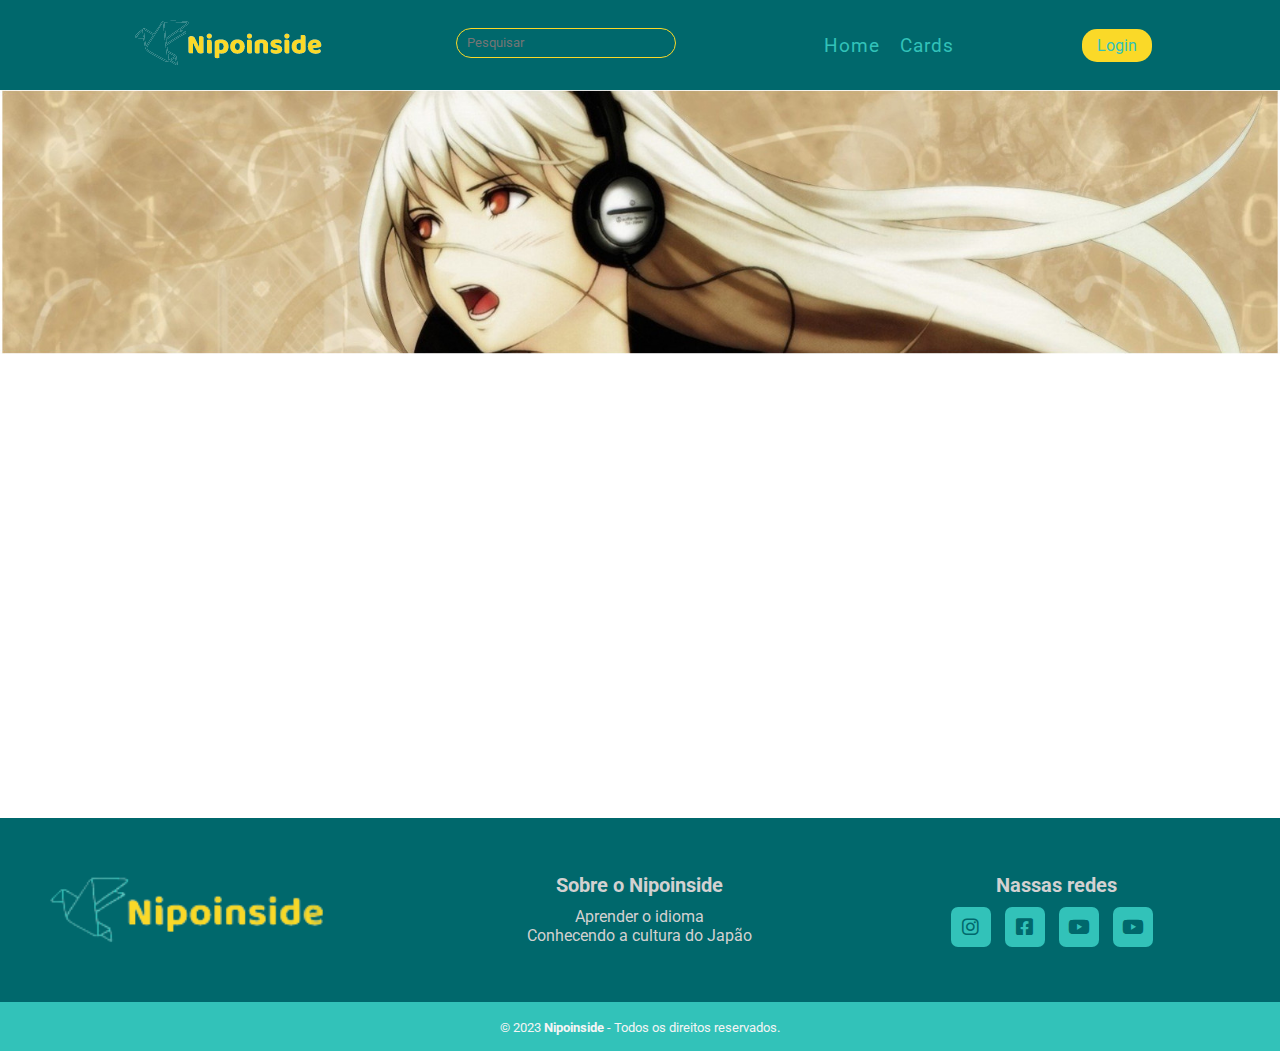
==== hiragana.html @ f529a813 "novo commit do site nipoinside com css e jacascript" ====
<!DOCTYPE html>
<html lang="pt-br">
<head>
    <meta charset="UTF-8">
    <meta name="viewport" content="width=device-width, initial-scale=1.0">
    <link rel="stylesheet" href="css/style-hiragana.css">
    <link rel="stylesheet" href="fontawesome/css/all.min.css">
<!--
    <script src="https://kit.fontawesome.com/444bbb1b85.js" crossorigin="anonymous"></script>
-->
    <title>Hiragana</title>
</head>
<body>

    <header>
        <nav class="nav-bar">
            <a class="logo" href="index.html"><img src="img/logosembg.png" alt="Logotipo do site" ></a></div>
            <div class="buscar">
                <div class="search-container">
                    <form>
                      <input type="text" placeholder="Pesquisar">
                    </form>
                </div>
            </div>
            <div class="nav-list">
            <ul>
                <li class="item"><a href="index.html" class="nav-link">Home</a></li>
                <li class="item"><a href="cards.html" class="nav-link">Cards</a></li>
                
            </ul>
            </div>
            <div class="login-button">
                <button><a href="#">Login</a></button>
            </div>

            <div class="mobile-menu-icon">
                <button onclick="menushow()"><img src="icons/baricon.png" alt=""></button>
            </div>
        </nav>

        <div class="mobile-menu">
            <ul>
                <li class="item"><a href="index.html" class="nav-link">Home</a></li>
                <li class="item"><a href="cards.html" class="nav-link">Cards</a></li>
                
            </ul>
            <div class="login-button">
                <button><a href="#">Login</a></button>
            </div>
        </div>
    </header>
   
   

    
<main class="container">
    <article>
        <div class="banner">
            <div>
                <img src="img/capa12.jpg" alt="Capa do site">
               
            </div>




            <br><br><br><br>

            <footer class="footer-pagina">
              <div class="grupo-1">
                  <div class="box">
                      <figure>
                          <a href="#">
                              <img src="img/logosfundo.png" alt="logo nipoinside">
                          </a>
                      </figure>
                  </div>
                  <div class="box">
                      <h2>Sobre o Nipoinside</h2>
                      <p>Aprender o idioma</p>
                      <p>Conhecendo a cultura do Japão</p>
                  </div>
                  <div class="box">
                      <h2>Nassas redes</h2>
                      <div class="rede-social">
                          <a href="#" class="fa-brands fa-instagram"></a>
                          <a href="#" class="fa-brands fa-square-facebook"></a>
                          <a href="#" class="fa-brands fa-youtube"></a>
                          <a href="#" class="fa-brands fa-youtube"></a>
                      </div>
                  </div>
              </div>
              <div class="grupo-2">
                  <small>&copy; 2023 <b>Nipoinside</b> - Todos os direitos reservados.</small>
              </div>
          </footer>
      <script src="js/script.js"></script>
      </body>
      </html>
---- css/style-hiragana.css ----
@import url('https://fonts.googleapis.com/css2?family=Roboto:ital,wght@0,100;0,300;0,400;0,500;0,700;1,100&display=swap');

*{
    margin: 0;
    padding: 0;
    box-sizing: border-box;
    font-family: 'Roboto';
}


/*  Header NAV  */ 

nav{
    display: flex;
    justify-content: space-evenly;
    align-items: center;
    height: 8vh;
    background-color: #00686C;
    height: 10vh;
}
.login-button button{
    border: none;
    background-color: #FAD928;
    color: #00686C;
    padding: 7px 15px;
    border-radius: 15px;
}
.login-button button:hover{
    color: #e4e114;
    background-color: #00686C;
    padding: 7px 15px;
    border: solid 1px #e4e114;
}
/* Botao do NAV para mobile*/
.mobile-menu-icon{
    display: none;
}
.mobile-menu{
    background-color: #00686C;    
    display: none;

}

.nav-list ul{
    display: flex;
    list-style: none;
}
.nav-list li{

    letter-spacing: 1px;
    margin-left: 20px;
}


/*Barra de pesquisa*/
.search-container input[type="text"]{
    color: #e4e114;
    margin-left: -0px;
   
}
.search-container {
    
    margin-top: 50px;
    padding-bottom: 55px;
  }

  input[type="text"] {
    margin-left: 40%;
    color: #FAD928;
    background-color: #00686C;
    padding: 10px;
    width: 220px;
    height: 30px;
    border: 1px solid #FAD928;
    border-radius: 20px;
    
  }  

  .login:hover{
    color: #00686C;
    border:#FAD928 solid 1px;
    background-color: #00686C;
    margin: -1px;
}


/*Links da barra principal header*/
a{
    text-decoration: none;
    color: #32C2B9;
    position: center center;
    font-size: 1.2em;
    transition: all 200ms ease;
}
a:hover{
    color: #FAD928;

}
/* Outra maneira de inserir a capa do site
main{
    background: url("img/capa12.jpg") no-repeat
    center center;
    background-size: cover;
    height: 40vh;
}
*/

/* imagem de CAPA */
.banner img{
    width: 100%;
 
}

.topo{
    margin-top: -5px;
    padding-top: -50;
    position: absolute;
    
}
.barra-topo{
    display: flex;
    justify-content: space-between;
    margin: auto 30px;
}
/*Cards tranparentes no banner capa*/
.cardsbanner{
   
    background-color: rgba(255, 255, 255, 0.5);
    border-radius: 10px;
    width: 15%;
    padding-top: 0;
    justify-content: center;
    justify-items: center;
    color: #00686C;

}

.cardsbanner h2{

}
.cardsbanner1 img{
    margin-top: -20px;
}
/*Card transparente no banner capa kanji*/
.cardsbanner1{
    position: absolute;
    background-color: rgba(255, 255, 255, 0.5);
    border-radius: 10px;
    width: 13rem;
    height: 10%;    
    color: #00686C;
    margin-left: 65%;
    margin-top: 1%;
    padding: 3rem 2rem 3rem 4rem;
}
.cardsbanner1 p{
    color: #00686C;
    font-size: 20px;
    padding-left: 0px;
    padding-right: 30px;
    margin-bottom: 0%;
    margin-top: -10%;
    padding-bottom: 0%;
}



.card{
    height: 200%;
    width: 120%;
}
.card h2{
    color: #055457;
}
.cards{

    justify-content: center;
    display: flex;
    align-items: center;
    height: 18vh;

}

aside.cards  section.card{
    display: flex;
    justify-content: space-around;
    flex-direction: column;
    align-items: center;
    text-align: center;
    background: #32c2b8d5;
    padding: 1rem .5rem;
    border-radius: 5px;
    max-height: 250px;
    max-width: 250px;
    min-width: 250px;
    margin-left: 35px;
    box-shadow: 0px 1px 6px .5px rgba(0, 0, 0, 0.7);
    padding: 130px 120px;
    
}
aside.cards  section.card:first-child{
    background-color: #fada28b6;
    margin-left: 0;
    min-width: 250px;
    margin: 0px;
 
}

aside.cards section.card h2{
    margin: 16px 45px;
    font-size: 100%;
    margin: 6px;
}
/*Primeiro card*/

.hiragana{ /* Estilo do texto dos cards*/ 
    justify-content: center;
    display: flex;
    font-size: 20px;
    font-weight: 500;
    gap: .2rem;
    padding-top: 3px;
    margin-top: 4px;
}

 .a{
    background-color: #00686C;
    color: #fcfcfc;
    align-items: center;
    border-radius: 50%;
    width: 30px;
    height: 30px;
  
}
.i, .u, .e, .o{
    color: #00686C;
    background-color: aliceblue;
    border-radius: 50%;
    padding-bottom: 3px;
    width: 30px;
    height: 30px;
}

.card-3 .r{
    font-size: 18px;
    font-weight: 400;
    width: 30px; 
    height: 30px;
    background-color: #fcfcfc; 
    border-radius: 50%;
}
/* terceiro card */
.card-body p{
    font-size: 16px;
    color: #00686C;
    font-weight: bold;
}

/*Card footer*/
/* Link dos CARDS */
.card-footer-1 a{
    position: relative;
    text-decoration: none;    
    margin: 2px 10px;
    display: flex;
    color: #4d4d4d;
    font-weight: 600;
    background-color: #44c6e7;
    border-radius: 5px;
    padding: 15px 80px 10px 80px;
    margin-top: 10px;
}


.card-footer-2 a{
    position: relative;
    text-decoration: none;
    margin: 2px 10px;
    display: flex;
    color: #4d4d4d;
    font-weight: 600;
    background-color: #fada28;
    border-radius: 5px;
    padding: 15px 80px 10px 80px;
    margin-top: 10px;
    margin-bottom: 5px;
}


.card-footer-3 a{
    position: relative;
    text-decoration: none;
    margin: 2px 10px;
    display: flex;
    color: #4d4d4d;
    font-weight: 600;
    background-color: #fada28;
    border-radius: 5px;
    padding: 15px 80px 10px 80px;
    margin-top: 10px;
}

/* Container de 3 Textos*/
.container-texto{
    border: solid 1px #edd;
    display: flex;
    justify-content: center; /* Centralizar horizontalmente */
    align-items: center; /* Centralizar verticalmente */
    height: 70vh;
    width: 70vh;
    margin: 2%;
    width: 100%;    
    display: flex;
     padding-top: 10%;
     margin: 0;
  
    text-indent: 10%;
    text-align: justify;
    
}
.container-link{
    flex: 1;
    padding: 20px;
 
    max-width: 270px;
    margin: 15px;  
}
.container-link p{
    color: #636363;
}
.link-texto{
    color: #636363;
    text-indent: 0;
}

.first-letter-styling::first-letter {
    font-size: 45px; /* Tamanho de fonte para a primeira letra */
    color: #05979c; /* Cor da primeira letra */
    font-weight: bold; /* Estilo de fonte para a primeira letra */

  }
  .saiba{
    margin-top: -25px;
    float: right;
  }
  .saiba a{
    font-size: 14px;
    background-color: #05979c;
    width: 90px;
    color: #fff;
    text-decoration: none;
    padding: 5px;
    border-radius: 5px;
  }

  /*Conteudo do audio card central*/

  .frase{
    text-align: center;
  }


.totoro p{
 
    margin-bottom: 90px;
}
.img-totoro{
    position: relative;
    width: 100%;
    height: 100%;
}
.img-container{
    position: relative;
  }
figcaption {
    position: absolute;
    top: 0;
    left: 0;
    right: 0;
    width: 30%;
    background-color: rgba(0, 0, 0, 0.5); /* Cor de fundo da legenda */
    color: #fff; /*Cor do texto da legenda */
    padding: 1px; /* Espaçamento interno da legenda */
  }
 
  .significado {
    margin-left: 40px;
    padding-left: 30px;
    margin: 10px;
    display: flex;
    padding-top: 0px;

}
.iconeplay img{
    width: 30px;
    height: 30px;
  }
  .img-totoro{
    width: 100%;
    margin: 0;
    padding: 0;
}

.container-box {

    display: flex;
  justify-content: center;
  align-items: center;
  width: 100%;

  }
  
  .box-um {   
    flex: 1;
    justify-content: center;
    align-items: center;
    border: 1px solid #ccc;
    padding: 10px;
    width: 700pxpx;
  }




/*Footer*/
.footer-pagina{
    position: absolute;
    width: 100%;
    background-color: #00686C;
    text-align: center;
    margin-top: 30%;
}
.footer-pagina .grupo-1{
    padding-top: 90px;
    width: 100%;
    padding: 0 90px 0 0;
    max-width: 1200px;
    margin: auto;
    display: grid;
    grid-template-columns: repeat(3, 1fr);
    grid-gap: 50px;
    padding: 45px 0;
}
/*Centralizar o logo no footer*/
.footer-pagina .grupo-1 .box img{
    width: 80%;
    height: 80%;
    display: flex;
    justify-content: center;
    align-items: center;
}
/*estilizar textos*/
.footer-pagina .grupo-1 .box h2, p{
    color: #d3d1d1;
}
.footer-pagina .grupo-1 .box h2{
    color: #d3d1d1;
    margin: 10px;
    font-size: 20px;
}
/*Icones redes sociais*/

.footer-pagina .grupo-1 .box .rede-social a{
    display: inline-block;
    text-decoration: none;
    width: 40px;
    height: 40px;
    line-height: 40px;
    color: #00686C;
    margin-right: 10px;
    align-items: center;
    background-color: #32C2B9;
    text-align: center;
    margin-bottom: 10px;
    border-radius: 7px;
}
.footer-pagina .grupo-1 .box .rede-social a:hover{
    color:#e4e114;
}
.footer-pagina .grupo-2{
    background-color: #32C2B9;
    padding: 15px;
    text-align: center;
    color: #f5f5f5;
}

/*media 730px  */
@media (max-width: 730px){
    .nav-bar{
        padding: 1.5rem 4rem;
    }
    .item{
        display: none;
    }
    .logo img{
        width: 120px;
        float: left;
    }
    .login-button{
        display: none;
    }
    .mobile-menu-icon{
        display: block;
    }
    .mobile-menu-icon button{
        background-color: transparent;
        border: none;
        cursor: pointer;
    }
    .mobile-menu ul{
        display: flex;
        flex-direction: column;
        text-align: center;
        padding-bottom: 1rem;
        
    }
    .mobile-menu .item{
        display: block;
        padding-top: 1.2rem;
        background-color: #00686C;
        padding-bottom: 30px;
        margin-top: 0;
    }
    .mobile-menu .login-button{
        display: block;
        padding: 1rem 2rem;
        background-color: #00686C;
        margin-top: 0;
        
    }
    .mobile-menu .login-button button{
        width: 100%;
        
    }
    .open{
        display: block;
    }
}




/* Media query*/
@media (max-width: 767px) {
   .cards{
        flex-direction: column;
        margin-top: 320px;
   
    }

.card{
    margin-bottom: 32px;
    width: 400px;
}
main.cards section.card{
    margin-left: 0;
    max-height: 350px;   
    
}
aside.cards section.card{
    padding: 130px 180px;
}
aside.cards section.card:first-child{
    margin-left: 32px;
    margin-bottom: 32px;
    
    
}
/* link cards */
.card-footer-1 a, .card-footer-2 a, .card-footer-3 a{   
    margin: 2px 10px;
    padding: 15px 130px 10px 130px;
    margin-top: 10px;
}

}
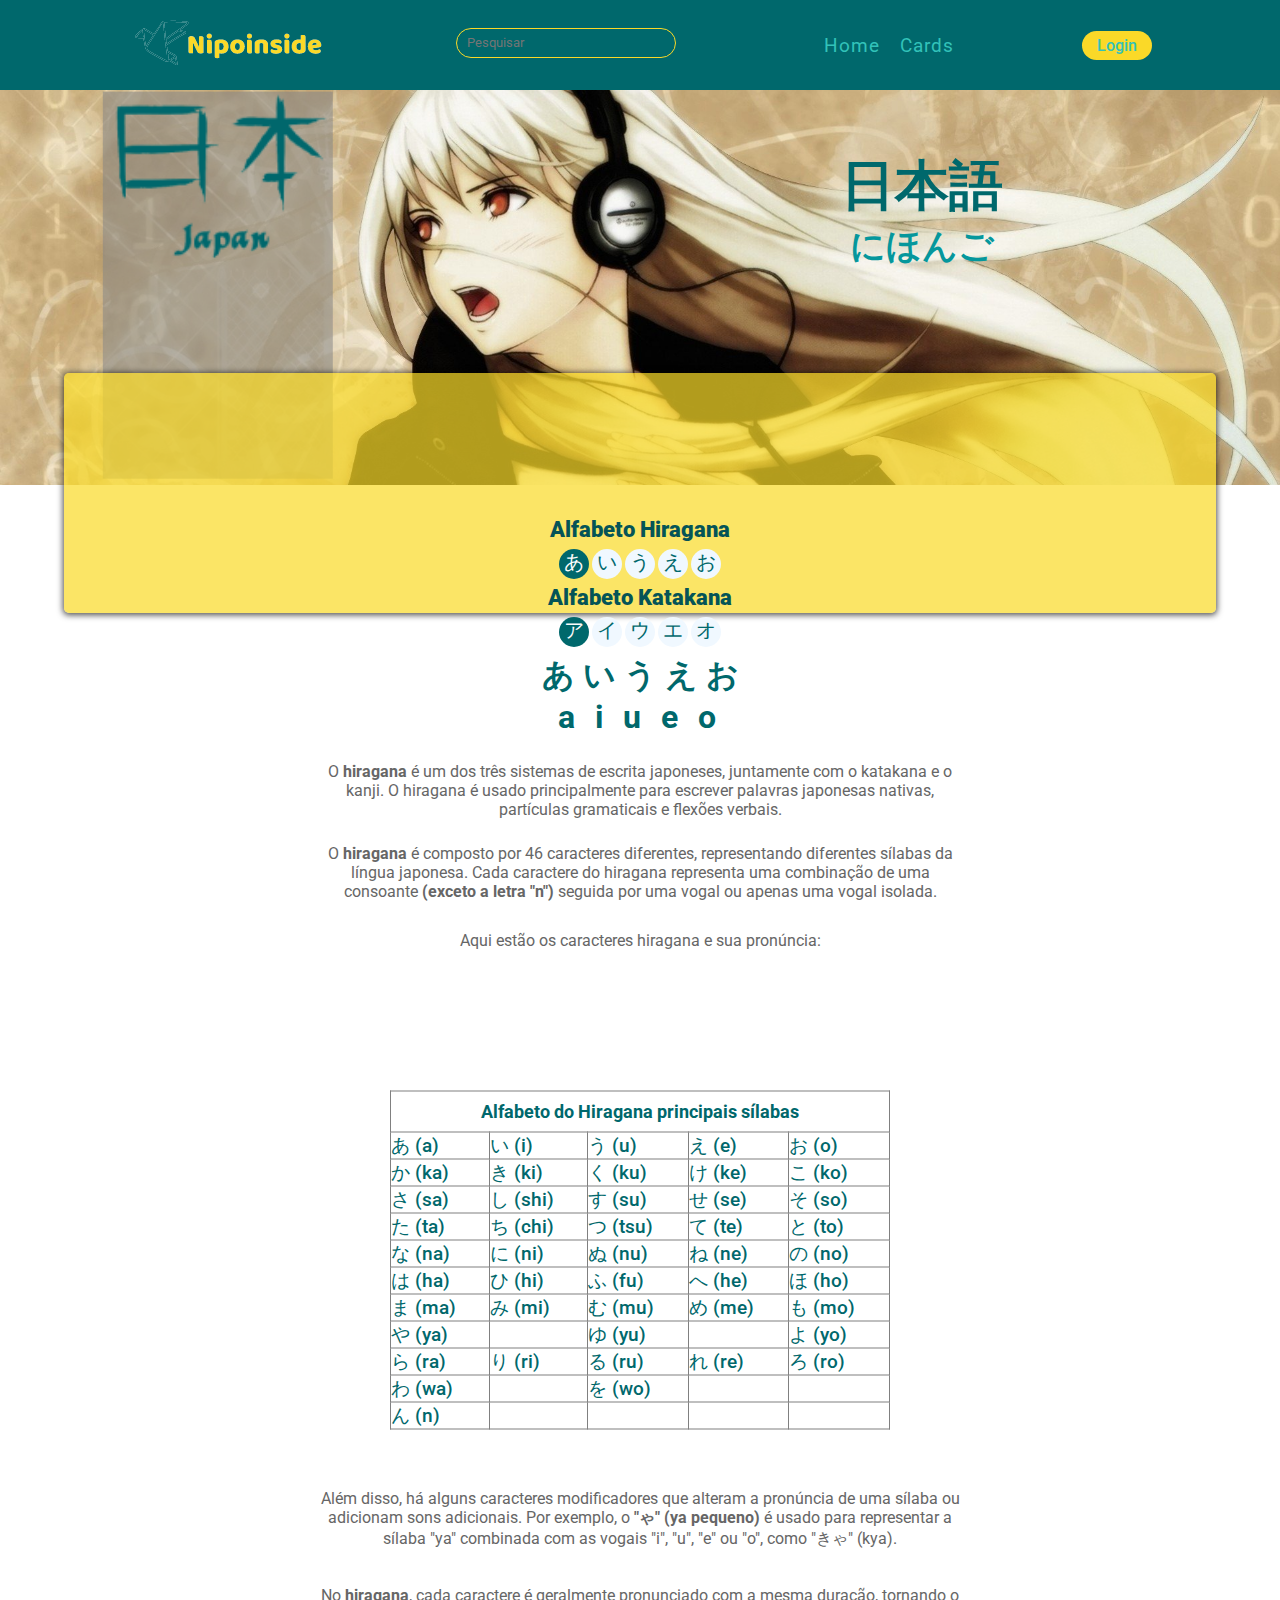
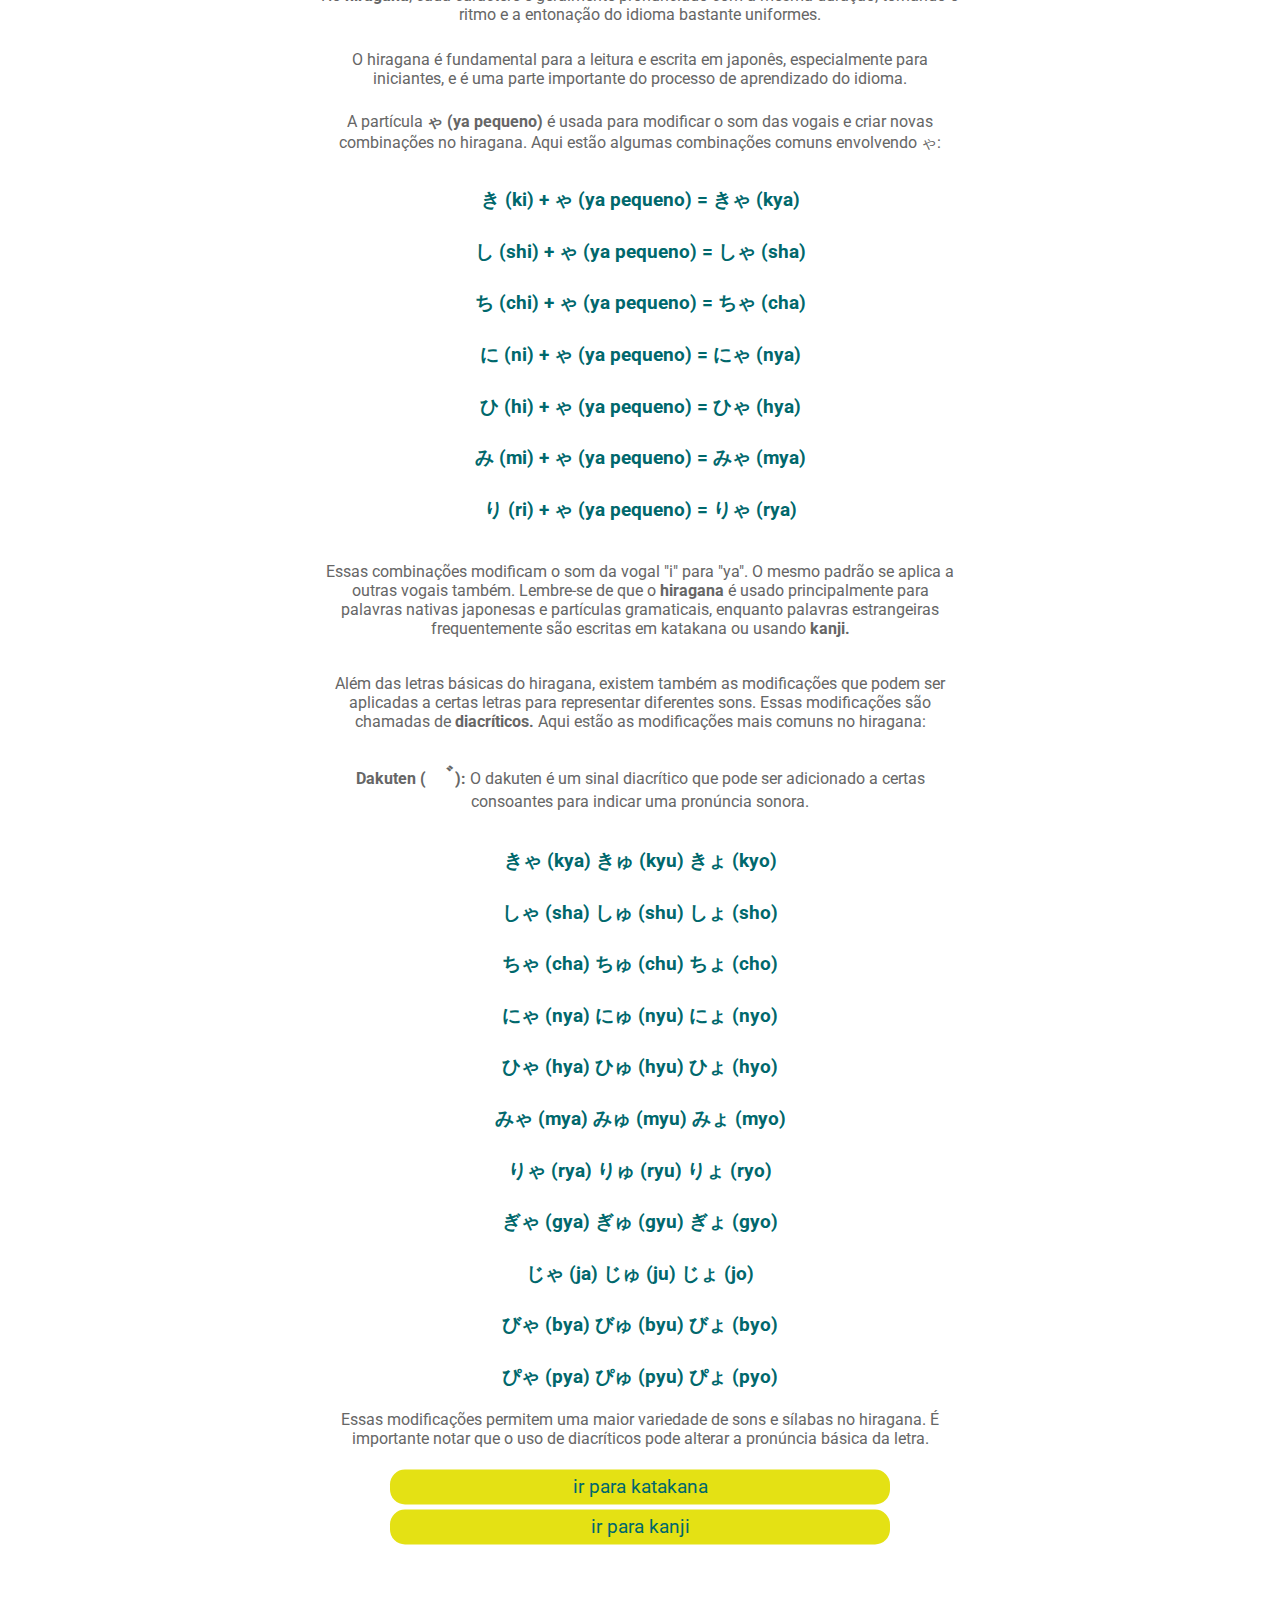
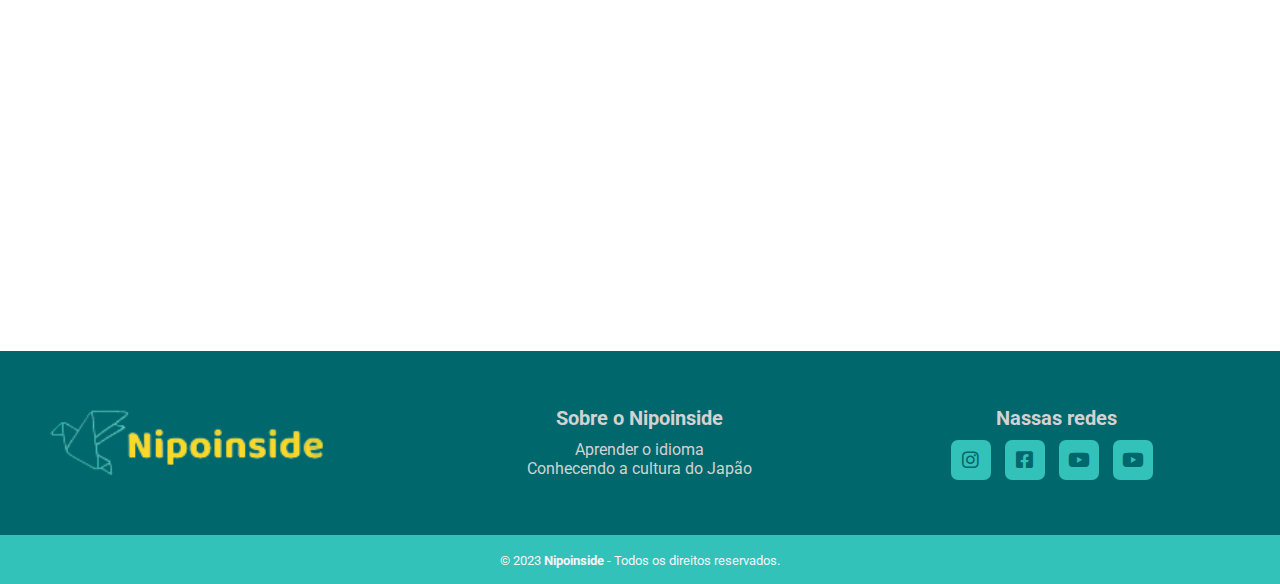
==== commit 0432121d: "commit com nova pagina e estruturas das outras páginas que foram feitas" ====
--- a/hiragana.html
+++ b/hiragana.html
@@ -51,49 +51,286 @@
     </header>
    
    
-
+    
     
 <main class="container">
     <article>
         <div class="banner">
             <div>
-                <img src="img/capa12.jpg" alt="Capa do site">
-               
-            </div>
-
-
-
-
+                <img src="img/capaBanner1.png" alt="Capa do site">
+                
+                </div>
+    <h1 class="figura-banner"><img src="img/kanjijapan.png" alt=""></h1>
+
+    <h1 class="texto-banner">日本語<br>
+        <p>にほんご</p></h1>
+                <!-- CARDS transparentes-->            
+            </div>
+            
+        </article>
+
+
+
+        <aside class="cards">
+
+            <section class="card">
+                <!--Card 1-->        
+               <div class="card-body"></div>
+                        <h2>Alfabeto Hiragana</h2>
+                    
+                        <div class="hiragana">
+                        <p class="a">あ</p>
+                        <p class="i">い</p>
+                        <p class="u">う</p>
+                        <p class="e">え</p>
+                        <p class="o">お</p>
+                        </div>
+        
+                        <h2>Alfabeto Katakana</h2>
+                        <div class="hiragana">
+                        <p class="a">ア</p>
+                        <p class="i">イ</p>
+                        <p class="u">ウ</p>
+                        <p class="e">エ</p>
+                        <p class="o">オ</p>
+                        </div>                
+                        
+            </section>
+        
+        </aside>
+
+
+</main>
             <br><br><br><br>
-
-            <footer class="footer-pagina">
-              <div class="grupo-1">
-                  <div class="box">
-                      <figure>
-                          <a href="#">
-                              <img src="img/logosfundo.png" alt="logo nipoinside">
-                          </a>
-                      </figure>
-                  </div>
-                  <div class="box">
-                      <h2>Sobre o Nipoinside</h2>
-                      <p>Aprender o idioma</p>
-                      <p>Conhecendo a cultura do Japão</p>
-                  </div>
-                  <div class="box">
-                      <h2>Nassas redes</h2>
-                      <div class="rede-social">
-                          <a href="#" class="fa-brands fa-instagram"></a>
-                          <a href="#" class="fa-brands fa-square-facebook"></a>
-                          <a href="#" class="fa-brands fa-youtube"></a>
-                          <a href="#" class="fa-brands fa-youtube"></a>
-                      </div>
-                  </div>
-              </div>
-              <div class="grupo-2">
-                  <small>&copy; 2023 <b>Nipoinside</b> - Todos os direitos reservados.</small>
-              </div>
-          </footer>
-      <script src="js/script.js"></script>
-      </body>
-      </html>+            <div class="container-conteudo">
+                <div class="container-titulo">
+                <h2>あ  い う  え  お</h2>
+                <h3>a i u e o</h3>
+                </div>
+
+                <div class="container-p">
+                <p>  O <strong>hiragana</strong> é um dos três sistemas de escrita 
+                    japoneses, juntamente com o katakana e o kanji.
+                     O hiragana é usado principalmente para escrever
+                      palavras japonesas nativas, partículas gramaticais 
+                      e flexões verbais.
+                </p>
+                <p>
+                    O <strong>hiragana</strong> é composto por 46 caracteres diferentes,
+                     representando diferentes sílabas da língua japonesa. 
+                     Cada caractere do hiragana representa uma combinação 
+                     de uma consoante <b>(exceto a letra "n") </b>seguida por
+                      uma vogal ou apenas uma vogal isolada.
+                </p>
+                <p>
+                    Aqui estão os caracteres hiragana e sua pronúncia:
+                </p>
+                 </div>
+                <table border="1" class="tabela-hiragana">
+                    <tr>
+                        <th colspan="5">Alfabeto do Hiragana principais sílabas</th>
+                    </tr>
+                    <tr>
+                        <td>あ (a)</td>
+                        <td>い (i)</td>
+                        <td>う (u)</td>
+                        <td>え (e) </td>
+                        <td>お (o)</td>
+                    </tr>
+                    <tr>
+                        <td>か (ka)</td>
+                        <td>き (ki)</td>
+                        <td>く (ku)</td>
+                        <td>け (ke)</td>
+                        <td>こ (ko)</td>
+                    </tr>
+                    <tr>
+                        <td>さ (sa)</td>
+                        <td>し (shi)</td>
+                        <td>す (su) </td>
+                        <td>せ (se)</td>
+                        <td>そ (so)</td>
+                    </tr>
+                    <tr>
+                        <td>た (ta) </td>
+                        <td>ち (chi)</td>
+                        <td>つ (tsu)</td>
+                        <td>て (te)</td>
+                        <td>と (to) 
+                        </td>
+                    </tr>
+                    <tr>
+                        <td>な (na)</td>
+                        <td>に (ni)</td>
+                        <td>ぬ (nu)</td>
+                        <td>ね (ne)</td>
+                        <td>の (no) </td>
+                    </tr>
+                    <tr>
+                        <td>は (ha)</td>
+                        <td>ひ (hi)</td>
+                        <td>ふ (fu) </td>
+                        <td>へ (he)</td>
+                        <td>ほ (ho)</td>
+                    </tr>
+                    <tr>
+                        <td>ま (ma)</td>
+                        <td>み (mi)</td>
+                        <td>む (mu)</td>
+                        <td>め (me)</td>
+                        <td>も (mo)</td>
+                    </tr>
+                    <tr>
+                        <td>や (ya)</td>
+                        <td> </td>
+                        <td>ゆ (yu)</td>
+                        <td> </td>
+                        <td>よ (yo)</td>
+                    </tr>
+                    <tr>
+                        <td>ら (ra)</td>
+                        <td>り (ri)</td>
+                        <td>る (ru)</td>
+                        <td>れ (re)</td>
+                        <td>ろ (ro) </td>
+                    </tr>
+                    <tr>
+                        <td>わ (wa)</td>
+                        <td> </td>
+                        <td>を (wo)</td>
+                        <td> </td>
+                        <td> </td>
+                    </tr>
+                    <tr>
+                        <td>ん (n)</td>
+                        <td> </td>
+                        <td> </td>
+                        <td> </td>
+                        <td> </td>
+                    </tr>
+                </table>
+
+                <p>
+                    Além disso, há alguns caracteres modificadores 
+                    que alteram a pronúncia de uma sílaba ou 
+                    adicionam sons adicionais. Por exemplo, 
+                    o <strong>"ゃ" (ya pequeno)</strong> é usado para representar 
+                    a sílaba "ya" combinada com as vogais
+                     "i", "u", "e" ou "o", como "きゃ" (kya).
+                </p>
+
+                <p>
+                    No <strong>hiragana</strong>, cada caractere é geralmente
+                     pronunciado com a mesma duração, tornando 
+                     o ritmo e a entonação do idioma bastante uniformes.
+                </p>
+                <p>
+                    O hiragana é fundamental para a leitura 
+                    e escrita em japonês, especialmente para 
+                    iniciantes, e é uma parte importante do
+                     processo de aprendizado do idioma.
+                </p>
+                <p>
+                    A partícula <strong>ゃ (ya pequeno)</strong> é usada para 
+                    modificar o som das vogais e criar novas 
+                    combinações no hiragana. Aqui estão algumas
+                     combinações comuns envolvendo ゃ:
+                </p>
+
+                <h3>き (ki) + ゃ (ya pequeno) = きゃ (kya)</h3>
+                <h3>し (shi) + ゃ (ya pequeno) = しゃ (sha)</h3>
+                <h3>ち (chi) + ゃ (ya pequeno) = ちゃ (cha)</h3>
+                <h3>に (ni) + ゃ (ya pequeno) = にゃ (nya)</h3>
+                <h3>ひ (hi) + ゃ (ya pequeno) = ひゃ (hya)</h3>
+                <h3> み (mi) + ゃ (ya pequeno) = みゃ (mya)</h3>
+                <h3>り (ri) + ゃ (ya pequeno) = りゃ (rya)</h3>
+<br>
+                <p>
+                    Essas combinações modificam o som da vogal "i" para "ya". 
+                    O mesmo padrão se aplica a outras vogais também. Lembre-se 
+                    de que o <strong>hiragana</strong> é usado principalmente para palavras
+                     nativas japonesas e partículas gramaticais, enquanto palavras
+                      estrangeiras frequentemente são escritas em katakana ou usando <strong>kanji.</strong>
+                </p>
+
+                <p>
+                    Além das letras básicas do hiragana, existem também as modificações 
+                    que podem ser aplicadas a certas letras para representar diferentes sons.
+                     Essas modificações são chamadas de<strong> diacríticos.</strong> Aqui estão as 
+                     modificações mais comuns no hiragana:
+                </p>
+
+                <p>
+                    <strong>Dakuten ( <span class="dakuten">゛</span>):</strong> O dakuten é um sinal diacrítico que pode 
+                    ser adicionado a certas consoantes para indicar uma
+                     pronúncia sonora.
+                </p>
+
+                <h3>きゃ (kya) きゅ (kyu) きょ (kyo)</h3>
+                <h3>しゃ (sha) しゅ (shu) しょ (sho)</h3>
+                <h3>ちゃ (cha) ちゅ (chu) ちょ (cho)</h3>
+                <h3>にゃ (nya) にゅ (nyu) にょ (nyo)</h3>
+                <h3>ひゃ (hya) ひゅ (hyu) ひょ (hyo)</h3>
+                <h3>みゃ (mya) みゅ (myu) みょ (myo)</h3>
+                <h3>りゃ (rya) りゅ (ryu) りょ (ryo)</h3>
+                <h3>ぎゃ (gya) ぎゅ (gyu) ぎょ (gyo)</h3>
+                <h3>じゃ (ja) じゅ (ju) じょ (jo)</h3>
+                <h3>びゃ (bya) びゅ (byu) びょ (byo)</h3>
+                <h3>ぴゃ (pya) ぴゅ (pyu) ぴょ (pyo)</h3>
+
+                <p> Essas modificações permitem uma maior variedade 
+                    de sons e sílabas no hiragana. É importante notar 
+                    que o uso de diacríticos pode alterar a pronúncia básica da letra.
+                </p>
+
+                <div class="botao">
+                <a href="katakana.html"><div class="btn-final">
+                    <p>ir para katakana</p>                   
+                </div>
+                </a>
+
+                <a href="kanji.html"><div class="btn-final">                   
+                    <p>ir para kanji</p>
+                </div>
+                </a>
+                </div>
+
+            </div>
+
+
+
+
+
+
+<!--   FOOTER  -->
+      <footer class="footer-pagina">
+        <div class="grupo-1">
+            <div class="box">
+                <figure>
+                    <a href="#">
+                        <img src="img/logosfundo.png" alt="logo nipoinside">
+                    </a>
+                </figure>
+            </div>
+            <div class="box">
+                <h2>Sobre o Nipoinside</h2>
+                <p>Aprender o idioma</p>
+                <p>Conhecendo a cultura do Japão</p>
+            </div>
+            <div class="box">
+                <h2>Nassas redes</h2>
+                <div class="rede-social">
+                    <a href="#" class="fa-brands fa-instagram"></a>
+                    <a href="#" class="fa-brands fa-square-facebook"></a>
+                    <a href="#" class="fa-brands fa-youtube"></a>
+                    <a href="#" class="fa-brands fa-youtube"></a>
+                </div>
+            </div>
+        </div>
+        <div class="grupo-2">
+            <small>&copy; 2023 <b>Nipoinside</b> - Todos os direitos reservados.</small>
+        </div>
+    </footer>
+    <script src="js/script.js"></script>
+</body>
+</html>--- a/css/style-hiragana.css
+++ b/css/style-hiragana.css
@@ -1,10 +1,12 @@
-@import url('https://fonts.googleapis.com/css2?family=Roboto:ital,wght@0,100;0,300;0,400;0,500;0,700;1,100&display=swap');
+
+@import url('https://fonts.googleapis.com/css2?family=Poppins:wght@400;500;600;700&family=Roboto:wght@300;400;500;700;900&display=swap');
 
 *{
     margin: 0;
     padding: 0;
     box-sizing: border-box;
-    font-family: 'Roboto';
+    font-family: 'Roboto', sans-serif;
+
 }
 
 
@@ -22,8 +24,9 @@
     border: none;
     background-color: #FAD928;
     color: #00686C;
-    padding: 7px 15px;
+    padding: 5px 15px;
     border-radius: 15px;
+    font-weight: 500;
 }
 .login-button button:hover{
     color: #e4e114;
@@ -40,7 +43,6 @@
     display: none;
 
 }
-
 .nav-list ul{
     display: flex;
     list-style: none;
@@ -96,6 +98,7 @@
     color: #FAD928;
 
 }
+
 /* Outra maneira de inserir a capa do site
 main{
     background: url("img/capa12.jpg") no-repeat
@@ -110,106 +113,84 @@
     width: 100%;
  
 }
-
+.banner{
+    position: relative;
+}
+
+.texto-banner {
+    position: absolute;
+    top: 30%;
+
+    width: 20%;
+    right: 8%;
+    transform: translate(-50%, -50%);
+    color: #00686C;
+    font-size: 54px;
+    text-align: center;
+  }
+.figura-banner{
+    position: absolute;
+    top: 49%;
+    background-color: #8585858c;
+    height: 97%;
+    width: 18%;
+    right: 65%;
+    transform: translate(-50%, -50%);
+    color: #00686C;
+    font-size: 54px;
+    text-align: center;
+}
+.texto-banner p{
+    color: #05979c;
+    font-size: 35px;
+}
 .topo{
     margin-top: -5px;
     padding-top: -50;
-    position: absolute;
-    
-}
-.barra-topo{
-    display: flex;
-    justify-content: space-between;
-    margin: auto 30px;
-}
-/*Cards tranparentes no banner capa*/
-.cardsbanner{
-   
-    background-color: rgba(255, 255, 255, 0.5);
-    border-radius: 10px;
-    width: 15%;
-    padding-top: 0;
-    justify-content: center;
-    justify-items: center;
-    color: #00686C;
-
-}
-
-.cardsbanner h2{
-
-}
-.cardsbanner1 img{
-    margin-top: -20px;
-}
-/*Card transparente no banner capa kanji*/
-.cardsbanner1{
-    position: absolute;
-    background-color: rgba(255, 255, 255, 0.5);
-    border-radius: 10px;
-    width: 13rem;
-    height: 10%;    
-    color: #00686C;
-    margin-left: 65%;
-    margin-top: 1%;
-    padding: 3rem 2rem 3rem 4rem;
-}
-.cardsbanner1 p{
-    color: #00686C;
-    font-size: 20px;
-    padding-left: 0px;
-    padding-right: 30px;
-    margin-bottom: 0%;
-    margin-top: -10%;
-    padding-bottom: 0%;
-}
-
-
-
-.card{
-    height: 200%;
-    width: 120%;
-}
+    position: absolute;    
+}
+
+/*Cards primeiro*/
+
 .card h2{
     color: #055457;
 }
-.cards{
-
+.card-body{
+    width: 220px;
+    padding: -50px;
+    margin: 9px;
+}
+.cards{   
     justify-content: center;
     display: flex;
     align-items: center;
-    height: 18vh;
-
+    height: 1vh;
 }
 
 aside.cards  section.card{
+    width: 90%;
+    height: 2%;
     display: flex;
     justify-content: space-around;
     flex-direction: column;
     align-items: center;
     text-align: center;
     background: #32c2b8d5;
-    padding: 1rem .5rem;
     border-radius: 5px;
-    max-height: 250px;
-    max-width: 250px;
-    min-width: 250px;
-    margin-left: 35px;
+
+    margin-left: 20px;
     box-shadow: 0px 1px 6px .5px rgba(0, 0, 0, 0.7);
-    padding: 130px 120px;
-    
-}
-aside.cards  section.card:first-child{
+    padding: 120px 140px;
+    z-index: 3;
     background-color: #fada28b6;
     margin-left: 0;
-    min-width: 250px;
-    margin: 0px;
- 
-}
+}
+
 
 aside.cards section.card h2{
-    margin: 16px 45px;
-    font-size: 100%;
-    margin: 6px;
+    font-weight: 900;
+    font-size: 140%;
+    margin: 5px;
 }
 /*Primeiro card*/
 
@@ -219,11 +200,11 @@
     font-size: 20px;
     font-weight: 500;
     gap: .2rem;
-    padding-top: 3px;
-    margin-top: 4px;
-}
-
- .a{
+    padding-top: 1px;
+    margin-top: 1px;
+}
+
+ .hiragana .a{
     background-color: #00686C;
     color: #fcfcfc;
     align-items: center;
@@ -241,187 +222,107 @@
     height: 30px;
 }
 
-.card-3 .r{
-    font-size: 18px;
-    font-weight: 400;
-    width: 30px; 
-    height: 30px;
-    background-color: #fcfcfc; 
-    border-radius: 50%;
-}
-/* terceiro card */
-.card-body p{
-    font-size: 16px;
-    color: #00686C;
-    font-weight: bold;
-}
-
 /*Card footer*/
 /* Link dos CARDS */
 .card-footer-1 a{
     position: relative;
     text-decoration: none;    
-    margin: 2px 10px;
+    margin: 2px 20px;
     display: flex;
     color: #4d4d4d;
     font-weight: 600;
-    background-color: #44c6e7;
+    background-color: #53CCC3;
     border-radius: 5px;
-    padding: 15px 80px 10px 80px;
+    padding: 15px 115px 10px 115px;
     margin-top: 10px;
 }
-
-
-.card-footer-2 a{
+.container-conteudo p{
+    color: #5f5f5f;
+}
+.container-conteudo{
+
+   
+}
+/* TABELA HIRAGANA*/
+.tabela-hiragana{
+    border-collapse: collapse;
+    min-width: 500px;
+    max-width: 100%;
+    color: #00686C;
     position: relative;
-    text-decoration: none;
-    margin: 2px 10px;
-    display: flex;
-    color: #4d4d4d;
-    font-weight: 600;
-    background-color: #fada28;
-    border-radius: 5px;
-    padding: 15px 80px 10px 80px;
-    margin-top: 10px;
-    margin-bottom: 5px;
-}
-
-
-.card-footer-3 a{
+    margin-top: 20%;
+    top: 50%;
+    left: 50%;
+    transform: translate(-50%, -50%);
+    padding-bottom: 0;
+    margin-bottom: 0;
+
+}
+.tabela-hiragana th{
+    padding: 10px;
+    font-size: 1.1em;
+}
+.tabela-hiragana td{
+    font-size: 1.2em;
+    font-weight: 500;
+}
+.container-titulo h2{
+    font-size: 2em;
+    margin-top: 20%;
+    color: #00686C;
     position: relative;
-    text-decoration: none;
-    margin: 2px 10px;
-    display: flex;
-    color: #4d4d4d;
-    font-weight: 600;
-    background-color: #fada28;
-    border-radius: 5px;
-    padding: 15px 80px 10px 80px;
-    margin-top: 10px;
-}
-
-/* Container de 3 Textos*/
-.container-texto{
-    border: solid 1px #edd;
-    display: flex;
-    justify-content: center; /* Centralizar horizontalmente */
-    align-items: center; /* Centralizar verticalmente */
-    height: 70vh;
-    width: 70vh;
-    margin: 2%;
-    width: 100%;    
-    display: flex;
-     padding-top: 10%;
-     margin: 0;
-  
-    text-indent: 10%;
-    text-align: justify;
-    
-}
-.container-link{
-    flex: 1;
-    padding: 20px;
- 
-    max-width: 270px;
-    margin: 15px;  
-}
-.container-link p{
-    color: #636363;
-}
-.link-texto{
-    color: #636363;
-    text-indent: 0;
-}
-
-.first-letter-styling::first-letter {
-    font-size: 45px; /* Tamanho de fonte para a primeira letra */
-    color: #05979c; /* Cor da primeira letra */
-    font-weight: bold; /* Estilo de fonte para a primeira letra */
-
-  }
-  .saiba{
-    margin-top: -25px;
-    float: right;
-  }
-  .saiba a{
-    font-size: 14px;
-    background-color: #05979c;
-    width: 90px;
-    color: #fff;
-    text-decoration: none;
-    padding: 5px;
-    border-radius: 5px;
-  }
-
-  /*Conteudo do audio card central*/
-
-  .frase{
-    text-align: center;
-  }
-
-
-.totoro p{
- 
-    margin-bottom: 90px;
-}
-.img-totoro{
+    transform: translate(-50%, -50%);
+    margin-top: 8%;
+    top: 50%;
+    left: 50%;
+    width: 50%;
+    text-align: center;
+}
+.container-titulo h3{
+    font-size: 2em;
+    letter-spacing: 6px;
+    margin-top: 0;
+    padding-bottom: 6px;
+}
+
+.container-conteudo p, h3{
+   color: #666;
+   min-width: 500px;
+    max-width: 50%;
     position: relative;
-    width: 100%;
-    height: 100%;
-}
-.img-container{
-    position: relative;
-  }
-figcaption {
-    position: absolute;
-    top: 0;
-    left: 0;
-    right: 0;
-    width: 30%;
-    background-color: rgba(0, 0, 0, 0.5); /* Cor de fundo da legenda */
-    color: #fff; /*Cor do texto da legenda */
-    padding: 1px; /* Espaçamento interno da legenda */
-  }
- 
-  .significado {
-    margin-left: 40px;
-    padding-left: 30px;
-    margin: 10px;
-    display: flex;
-    padding-top: 0px;
-
-}
-.iconeplay img{
-    width: 30px;
-    height: 30px;
-  }
-  .img-totoro{
-    width: 100%;
-    margin: 0;
-    padding: 0;
-}
-
-.container-box {
-
-    display: flex;
-  justify-content: center;
-  align-items: center;
-  width: 100%;
-
-  }
-  
-  .box-um {   
-    flex: 1;
-    justify-content: center;
-    align-items: center;
-    border: 1px solid #ccc;
-    padding: 10px;
-    width: 700pxpx;
-  }
-
-
-
-
+    transform: translate(-50%, -50%);
+    margin-top: 2%;
+    margin-bottom: 20px;
+    top: 50%;
+    left: 50%;
+    width: 90%;
+    text-align: center;
+}
+.container-conteudo p:last-child{ /*Ultimo elemento filho*/
+    padding-bottom: 30px;
+}
+.container-conteudo p:nth-child(4){ /*  Quarto elemento filho*/
+    margin-top: -80px;
+    padding-top: 0;
+}
+.container-conteudo h3{
+    color: #00686C;
+}
+span.dakuten{
+    font-size: 24px;
+}
+
+
+.btn-final p{
+    margin: 5px 0;
+    padding: 5px 0;
+    background-color: #e4e114;
+    color: #00686C;
+    width: 20px;
+    height: 20px;
+    border-radius: 15px;
+    align-items: center;
+}
 /*Footer*/
 .footer-pagina{
     position: absolute;
@@ -465,13 +366,13 @@
     text-decoration: none;
     width: 40px;
     height: 40px;
+    margin-bottom: 10px;
     line-height: 40px;
     color: #00686C;
     margin-right: 10px;
     align-items: center;
     background-color: #32C2B9;
     text-align: center;
-    margin-bottom: 10px;
     border-radius: 7px;
 }
 .footer-pagina .grupo-1 .box .rede-social a:hover{
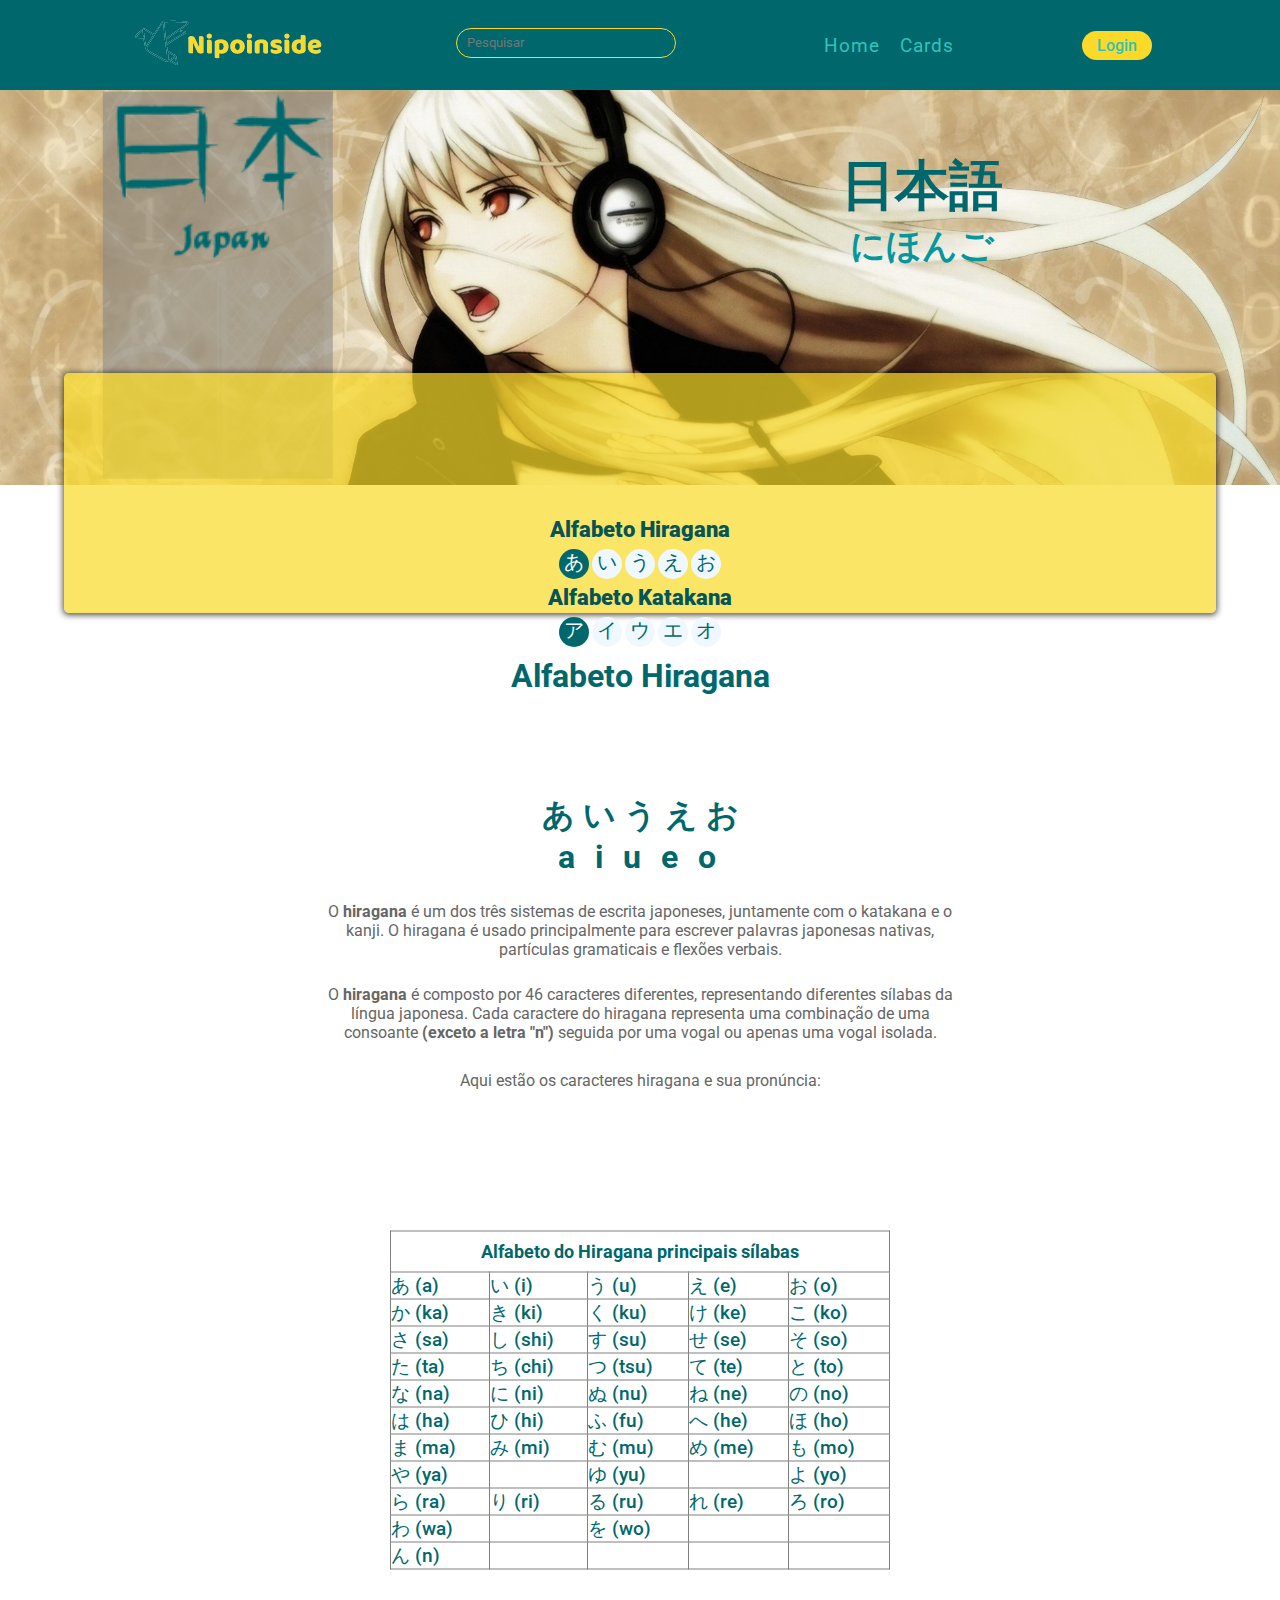
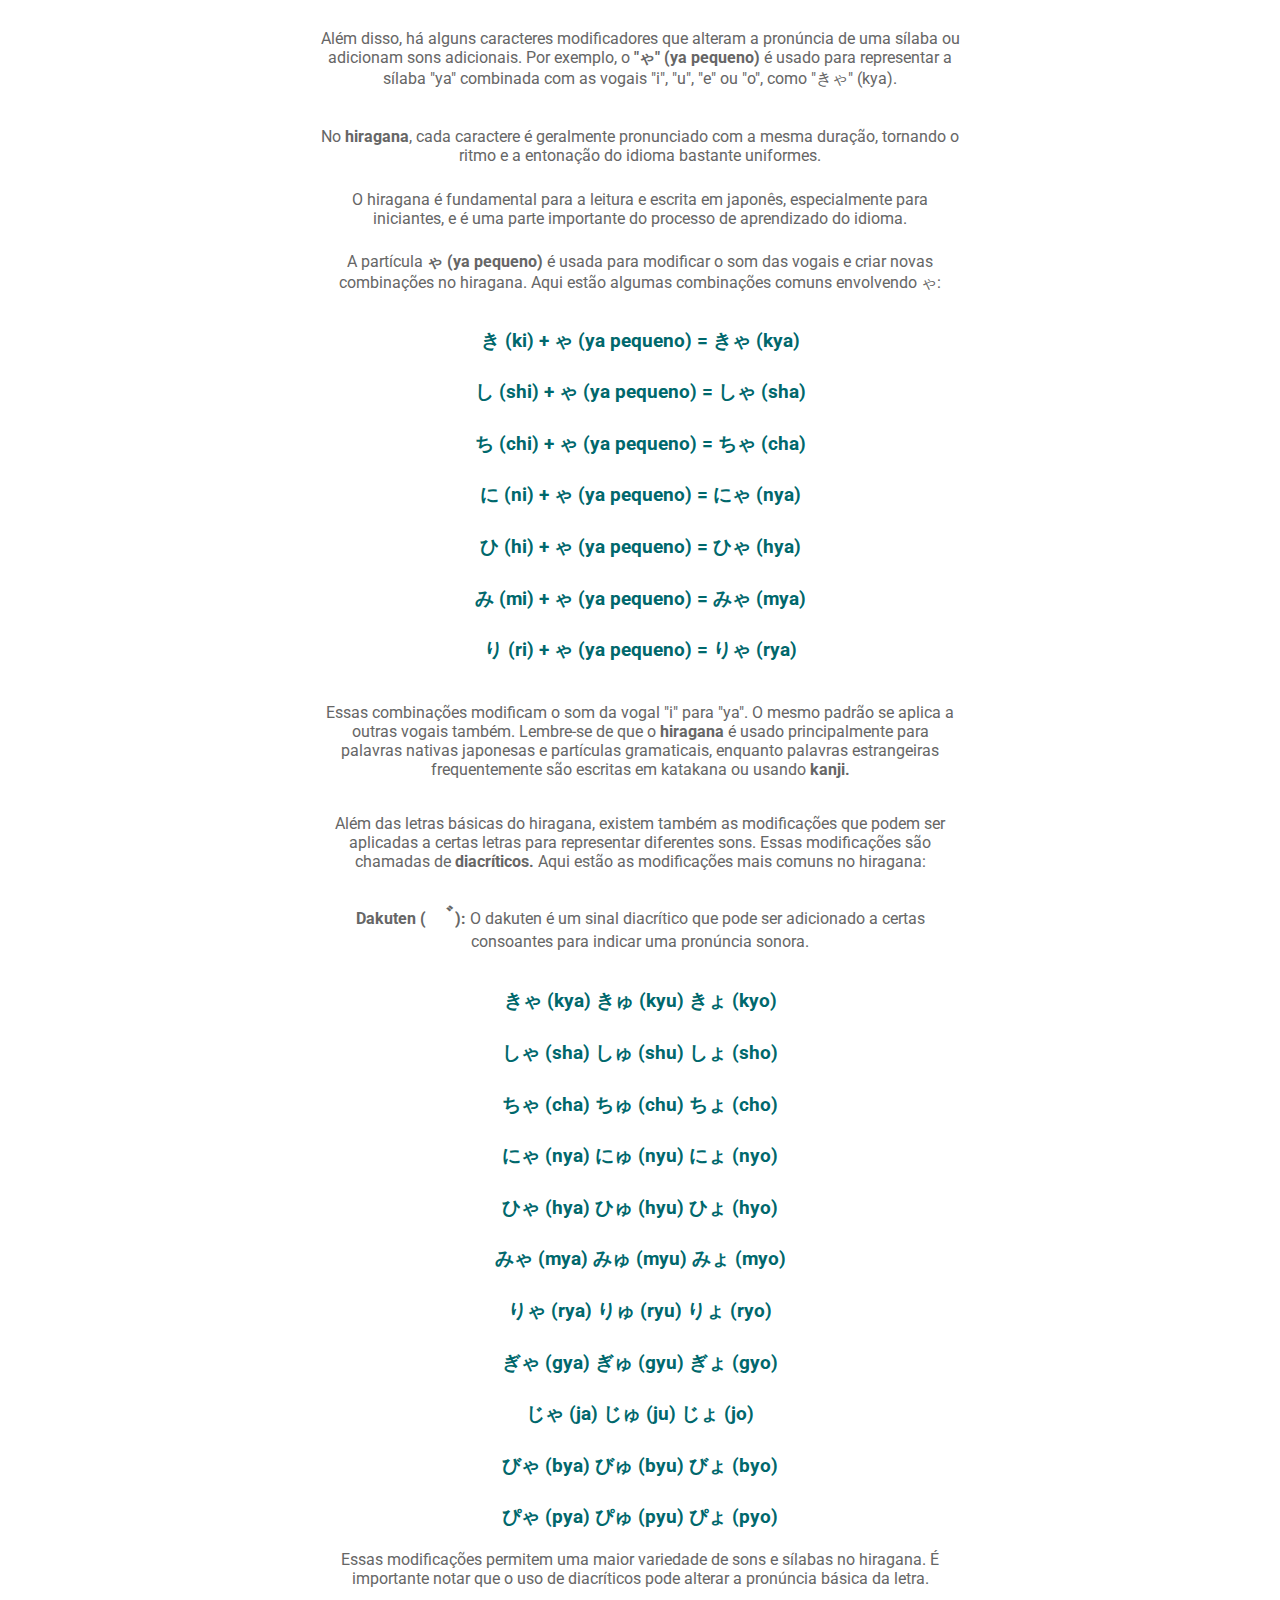
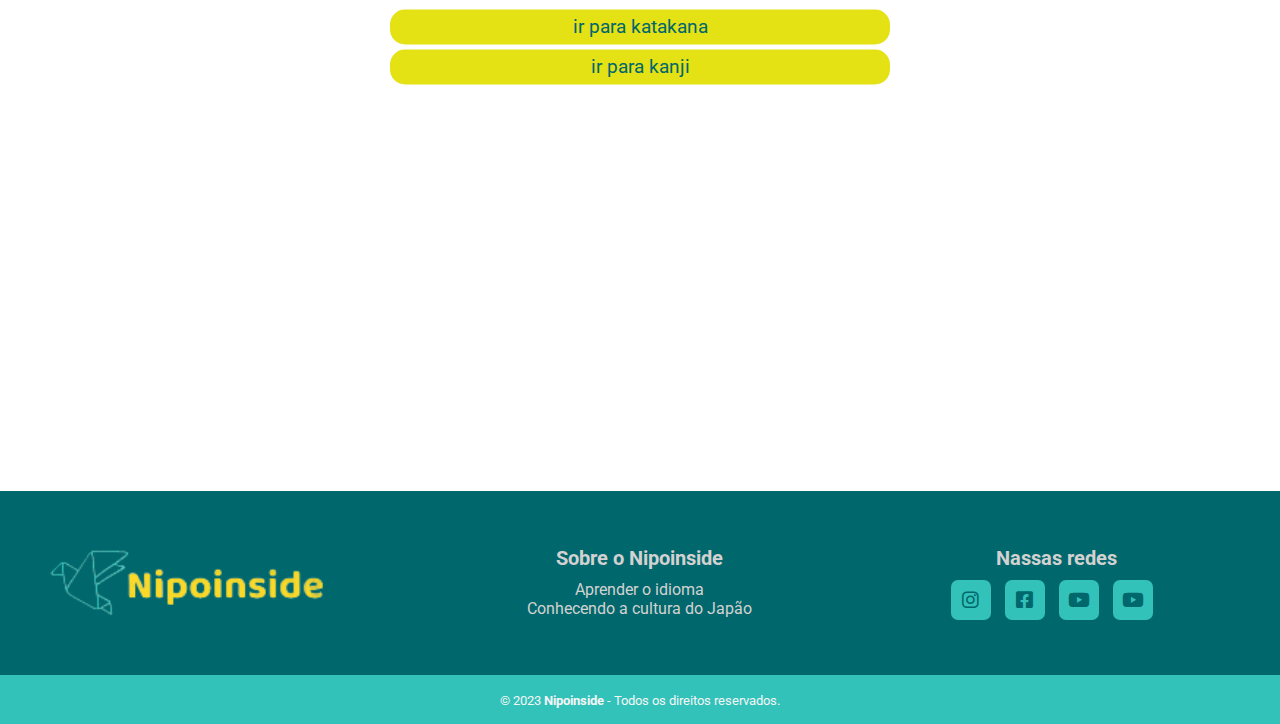
==== commit 527bb16e: "Commit das páginas index, hiragana, katakana e kanji" ====
--- a/hiragana.html
+++ b/hiragana.html
@@ -63,7 +63,8 @@
     <h1 class="figura-banner"><img src="img/kanjijapan.png" alt=""></h1>
 
     <h1 class="texto-banner">日本語<br>
-        <p>にほんご</p></h1>
+        <p>にほんご</p>
+    </h1>
                 <!-- CARDS transparentes-->            
             </div>
             
@@ -104,6 +105,7 @@
             <br><br><br><br>
             <div class="container-conteudo">
                 <div class="container-titulo">
+                <h2>Alfabeto Hiragana</h2>
                 <h2>あ  い う  え  お</h2>
                 <h3>a i u e o</h3>
                 </div>
@@ -245,6 +247,8 @@
                 <h3> み (mi) + ゃ (ya pequeno) = みゃ (mya)</h3>
                 <h3>り (ri) + ゃ (ya pequeno) = りゃ (rya)</h3>
 <br>
+
+
                 <p>
                     Essas combinações modificam o som da vogal "i" para "ya". 
                     O mesmo padrão se aplica a outras vogais também. Lembre-se 
--- a/css/style-hiragana.css
+++ b/css/style-hiragana.css
@@ -120,7 +120,7 @@
 .texto-banner {
     position: absolute;
     top: 30%;
-
+    border-radius: 50%;
     width: 20%;
     right: 8%;
     transform: translate(-50%, -50%);
@@ -222,8 +222,7 @@
     height: 30px;
 }
 
-/*Card footer*/
-/* Link dos CARDS */
+
 .card-footer-1 a{
     position: relative;
     text-decoration: none;    
@@ -308,6 +307,7 @@
 .container-conteudo h3{
     color: #00686C;
 }
+
 span.dakuten{
     font-size: 24px;
 }
